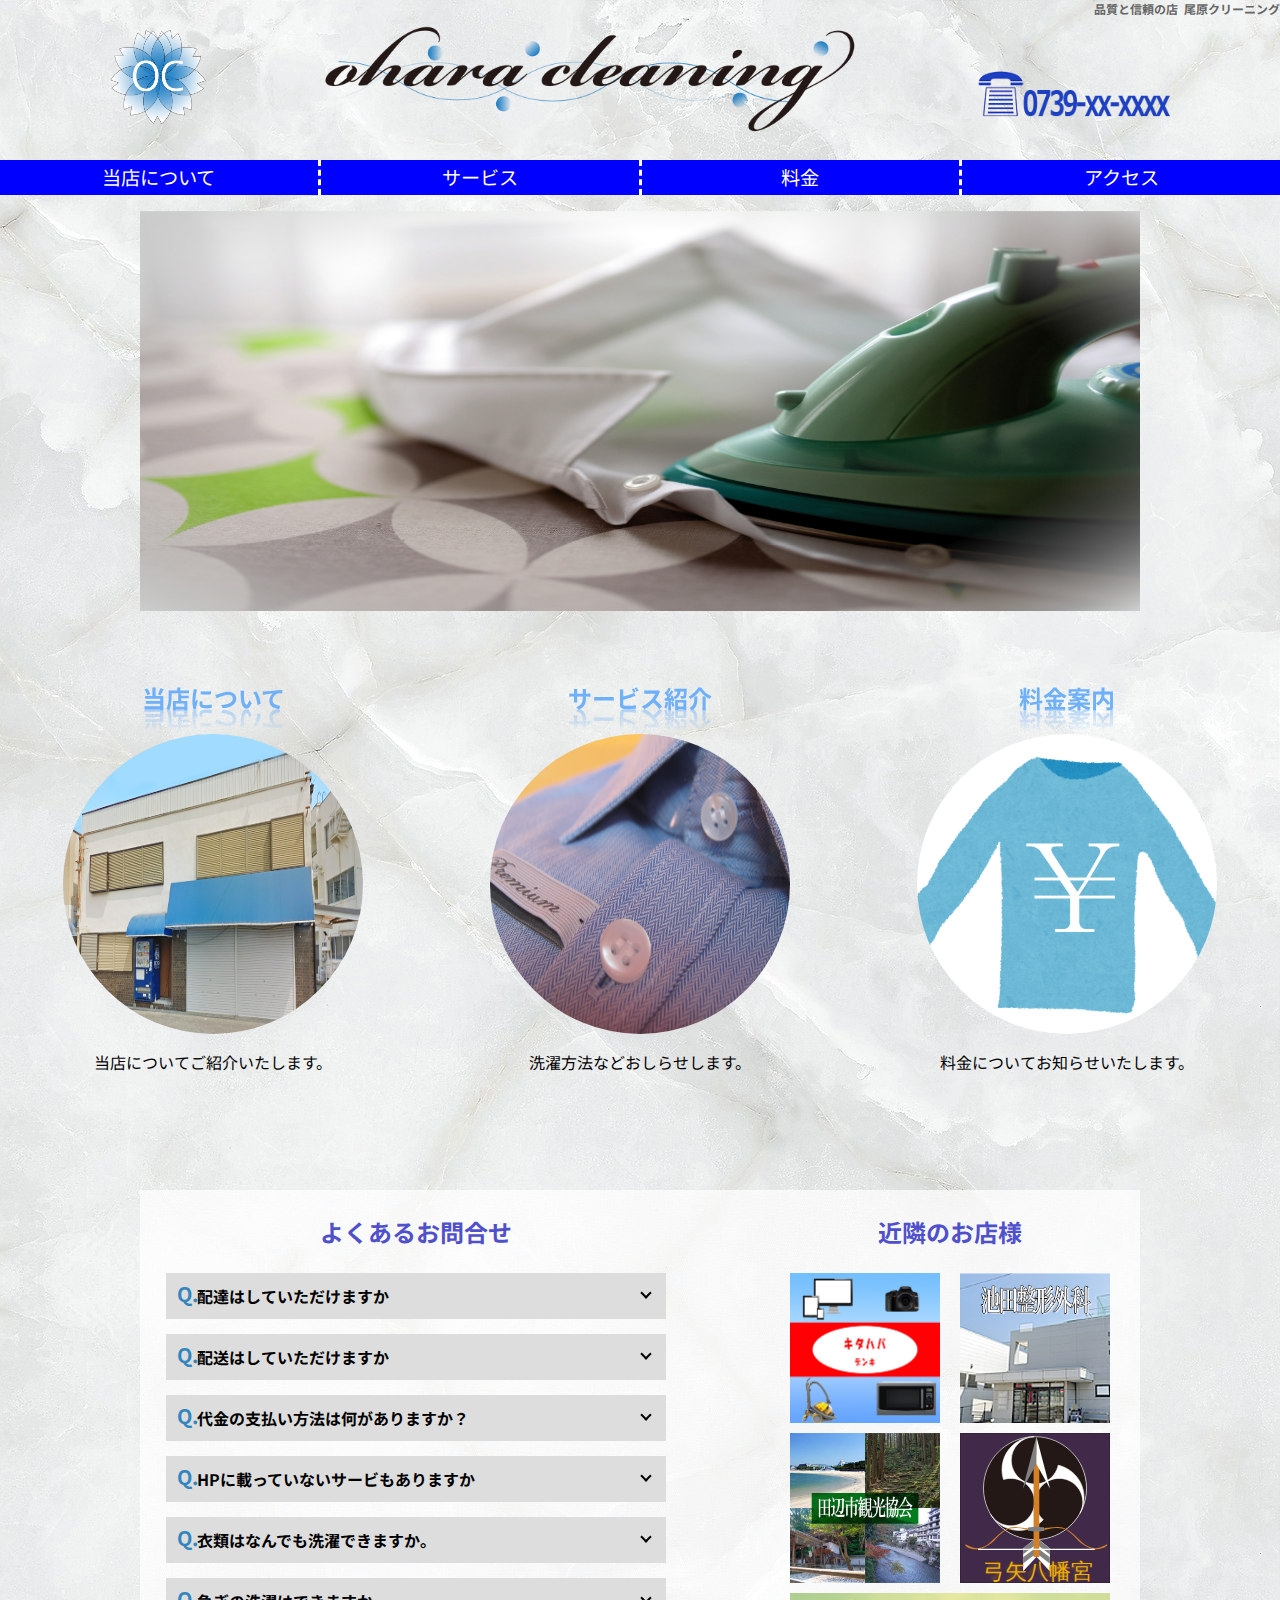
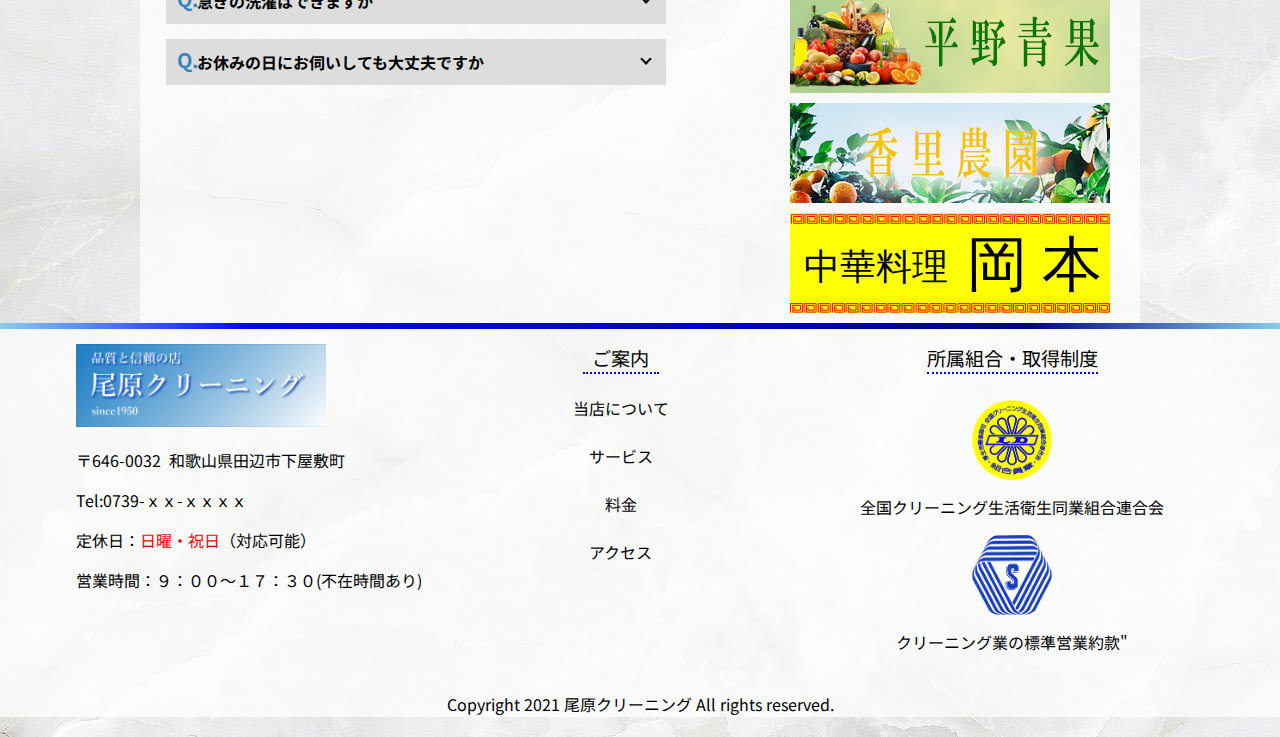
==== index.html @ 3b57af1a "Add files via upload" ====
<!DOCTYPE html>
<html lang="ja">

<head>
    <meta charset="UTF-8">
    <meta name="viewport" content="width=device-width, initial-scale=1, minimum-scale=1, maximum-scale=1, user-scalable=no">
    <title>品質と信頼の店　尾原クリーニング</title>
    <link rel="stylesheet" href="css/common.css">
    <link rel="stylesheet" href="css/common_responsive.css">
    <link rel="stylesheet" href="css/index.css">
    <link rel="stylesheet" href="css/index_responsive.css">
    <link rel="stylesheet" href="js/app.js">
    <!--フォントオサム-->
    <link href="https://use.fontawesome.com/releases/v5.6.1/css/all.css" rel="stylesheet">
    <!--グーグルフォント-->
    <link rel="preconnect" href="https://fonts.gstatic.com">
    <link href="https://fonts.googleapis.com/css2?family=Noto+Sans+JP&display=swap" rel="stylesheet">
    <!--slick-->
    <link rel="stylesheet" href="slick/slick.css">
    <link rel="stylesheet" href="slick/slick-theme.css">
</head>

<body>


    <!--トップに戻る-->
    <div id="top_page">
        <img src="img/go_top.jpg" alt="トップに戻る">
    </div>
    <!--トップに戻る 終わり-->

    <div id="container">
        <header>
            <h1>品質と信頼の店&ensp;尾原クリーニング</h1>
            <div id="main_logo_area">
                <div class="logo1">
                    <a href="index.html" class="mainlogo1"><img src="img/oharaclearning%20maku-1.png" alt="ロゴ"></a>
                </div>
                <div class="logo2">
                    <a href="index.html" class="mainlogo1"><img src="img/oharaclearning%20logo%202.png" alt="尾原クリーニング" class="mainlogo2"></a>
                </div>
                <div class="logo13">
                    <a href="tel:0739-xx-xxxx" class="mainlogo3"> <img src="img/tell11.png" alt="電話番号"></a>
                </div>
            </div>
            <div id="area">
                <nav id="main_nav">
                    <ul>
                        <li><a href="shop.html">当店について</a></li>
                        <li><a href="service.html">サービス</a></li>
                        <li><a href="payment.html">料金</a></li>
                        <li><a href="access.html">アクセス</a></li>
                    </ul>
                </nav>

                <!--             ハンバーガーメニュー-->
                <div class="toggle_btn">
                    <span></span>
                    <span></span>
                    <span></span>
                </div>
                <div id="mask"></div>
            </div>
        </header>

        <main id="main">
            <div id="slide_show">
                <img src="img/iron.jpg" alt="アイロン">
                <img src="img/4024508_s.jpg" alt="着物">
               <img src="img/shirts-591750_640.jpg" alt="シャツ">
                <img src="img/chatch.jpg" alt="キャッチ">
                <img src="img/oharaclearning%20logo%201.jpg" alt="尾原クリーニング">
            </div>
            <div id="main_area">
                <div id="main_text">
                    <!--                <p class="minilogo"><img src="img/oharaclearning%20maku-1.png" alt="ロゴ"></p>-->
                    <h2>当店について</h2>
                    <figure>
                        <a href="shop.html"><img src="img/omise.jpg" alt="外観"></a>
                        <figcaption>
                            <p>
                                当店についてご紹介いたします。
                            </p>
                        </figcaption>
                    </figure>
                </div>
                <div id="main_text">
                    <!--                <p class="minilogo"><img src="img/oharaclearning%20maku-1.png" alt="ロゴ"></p>-->
                    <h2>サービス紹介</h2>
                    <figure>
                        <a href="service.html"><img src="img/premium-991220_1920.jpg" alt="サービス内容"></a>
                        <figcaption>
                            <p>
                                洗濯方法などおしらせします。
                            </p>
                        </figcaption>
                    </figure>
                </div>
                <div id="main_text">
                    <!--                <p class="minilogo"><img src="img/oharaclearning%20maku-1.png" alt="ロゴ"></p>-->
                    <h2>料金案内</h2>
                    <figure>
                        <a href="payment.html"><img src="img/cloth_longt1.jpg" alt="料金"></a>
                        <figcaption>
                            <p>
                                料金についてお知らせいたします。
                            </p>
                        </figcaption>
                    </figure>
                </div>
            </div>

            <div id="area_news">

                
                <div id="content">

                    <div id="banner">
                       <div class="tanabenews">
                    <h3>近隣のお店様</h3>
                </div>

                        <div id="squea">
                            <div>
                                <a href="" style="margin-right: 20px"> <img src="banner/kitahaba.jpg" alt="喜多幅電気" width="150px" height="150px;"></a>
                                <a href="" style="margin-right: 20px"><img src="banner/kanko.jpg" alt="田辺市観光協会" width="150px" height="150px;"></a>
                            </div>
                            <div>
                                <a href=""> <img src="banner/ikedaseikei.jpg" alt="池田整形外科" width="150px" height="150px;"></a>
                                <a href=""><img src="banner/yumiya.svg" alt="弓矢八幡宮" width="150px" height="150px;"></a>
                            </div>
                        </div>

                        <div id="long">
                            <a href=""><img src="banner/hiranoseika.jpg" alt="平野青果" width="320px" height="100px;"></a>
                            <a href=""><img src="banner/kouri.jpg" alt="香里農園" width="320px" height="100px;"></a>
                            <a href=""><img src="banner/okamoto.svg" alt="中華料理岡本" width="320px" height="100px;"></a>
                        </div>

                    </div>

                    <div id="question">
                        <section class="sec-qa">
                            <div class="question_title">
                                <h3 class="ttl-img">よくあるお問合せ</h3>
                            </div>
                            <div class="qa-list mts">
                                <dl class="qa">
                                    <dt>配達はしていただけますか</dt>
                                    <dd>
                                        <p>配達は可能です。<br>ただし、可能地域がございますので、ご連絡にてお問合せ下さいませ。</p>
                                    </dd>
                                </dl>
                                <dl class="qa">
                                    <dt>配送はしていただけますか</dt>
                                    <dd>
                                        <p>ご依頼の方の了解がいただければ相談にて承ります。</p>
                                    </dd>
                                </dl>
                                <dl class="qa">
                                    <dt>代金の支払い方法は何がありますか？</dt>
                                    <dd>
                                        <p>原則現金にてお願いいたします。<br>遠方の方のみ相談でお振込みが可能です。</p>
                                    </dd>
                                </dl>
                                <dl class="qa">
                                    <dt>HPに載っていないサービもありますか</dt>
                                    <dd>
                                        <p>HPに載せていないサービスもございます。<br>まずはご連絡下いませ。
                                        </p>
                                    </dd>
                                </dl>
                                <dl class="qa">
                                    <dt>衣類はなんでも洗濯できますか。</dt>
                                    <dd>
                                        <p>お品物によってはできないものもございます。<br>まずはご連絡下さいませ。
                                        </p>
                                    </dd>
                                </dl>
                                <dl class="qa">
                                    <dt>急ぎの洗濯はできますか</dt>
                                    <dd>
                                        <p>お品物によってはできますが原則翌日以降のお渡しになります。<br>まずはご連絡下さいませ。
                                        </p>
                                    </dd>
                                </dl>
                                <dl class="qa">
                                    <dt>お休みの日にお伺いしても大丈夫ですか</dt>
                                    <dd>
                                        <p>可能ですが、不在時もございますので、ご連絡下さい。
                                        </p>
                                    </dd>
                                </dl>
                            </div>
                        </section>
                    </div>
                </div>

            </div>
        </main>
        <footer>
            <div id="footer_wrap">
                <div id="left_footer">
                    <img src="img/oharaclearning%20logo%201.jpg" alt="尾原クリーニング">
                    <p>〒646-0032&ensp;和歌山県田辺市下屋敷町
                    </p>
                    <p>
                        Tel:0739-ｘｘ-ｘｘｘｘ
                    </p>
                    <p>
                        定休日：<span style="color: red">日曜・祝日</span>（対応可能）
                    </p>
                    <p>
                        営業時間：９：００～１７：３０(不在時間あり)
                    </p>
                </div>
                <div id="center_footer">
                    <nav>
                        <ul>
                            <p>ご案内</p>
                            <li><a href="shop.html">当店について</a></li>
                            <li><a href="service.html">サービス</a></li>
                            <li><a href="payment.html">料金</a></li>
                            <li><a href="access.html">アクセス</a></li>
                        </ul>
                    </nav>

                </div>
                <div id="right_footer">
                    <p>所属組合・取得制度</p>
                    <figure>
                        <img src="img/yellow-mark.png" alt="全国クリーニング生活衛生同業組合連合会">
                        <figcaption>全国クリーニング生活衛生同業組合連合会</figcaption>
                    </figure>
                    <figure>
                        <img src="img/white-mark.png" alt="クリーニング業の標準営業約款">
                        <figcaption>クリーニング業の標準営業約款"</figcaption>
                    </figure>

                </div>
            </div>
            <div class="copyright">
                <p><small>Copyright 2021 尾原クリーニング All rights reserved.</small></p>
            </div>
        </footer>
        <script src="js/jquery-3.5.1.min.js"></script>
        <script src="js/app.js"></script>
        <script src="slick/slick.min.js"></script>
    </div>
</body></html>
---- css/common.css ----
@charset "UTF-8";

/*topに戻る*/
#top_page img {
    width: 100px;
    height: 100px;
    position: fixed;
    right: 30px;
    bottom: 30px;
}






body {

    margin: 0;
    padding: 0;
    background-image: url(../img/dairisekimugen.jpg);
/*
    background: background-size: auto auto;
    background-color: rgba(255, 255, 255, 1);
    background-image: repeating-linear-gradient(-45deg, transparent, transparent 5px, rgba(26, 4, 255, 0.05) 5px, rgba(26, 4, 255, 0.05) 10px);
*/

}

#container {
    width: 100%;
    height: auto;
}

header {
    width:100%;
    height: auto;
}

#main_logo_area {
    display: flex;
    justify-content: space-evenly;
    clear: both;
}

.logo1{
    transition: 0.8s;
    margin-top: 10px;
   
}


.mainlogo1 {
    width: 100px;
    height: 100px;
}

.mainlogo1 img {
    width: 100px;
    height: 100px;

}


.logo1:hover {
    transform: rotateY(360deg);
}

.logo2 a img{
    width: 550px;
    height: auto;
}

.mainlogo3 {
    width: 200px;
    pointer-events: none;
}

.mainlogo3 img {
    width: 200px;
    height: 50px;
    margin-top: 50px;
}




#main_nav ul {
    display: flex;
    justify-content: space-evenly;
    padding: 0;
}

#main_nav ul li {
    width: calc(100%/4);
    text-align: center;
    list-style-type: none;
    background-color: blue;
    border-right: dashed 3px white;
    height: 35px;
    line-height: 35px;
}

#main_nav ul li:nth-of-type(4) {
    border-right: none;
}



#main_nav ul li a {
    display: block;
    text-decoration: none;
    color: white;
    font-size: 1.2em;
}

#main_nav ul li:hover {
    background-color: white;

}

#main_nav ul li a:hover {
    color: black;
}



/*フッター*/
footer {
    width: 100%;
    background-color:rgba(255,255,255,0.7);
    border-top:6px solid;
    border-image: linear-gradient(to right,skyblue 0%,blue 20%, mediumblue 50%,darkblue 80%,skyblue 100%);
    border-image-slice: 1;
}

#footer_wrap {
    width: 100%;
    display: flex;
    flex-wrap: wrap;
    justify-content: space-around;
    /*    margin: 0 auto;*/

}

#left_footer{
     margin-top: 15px;
}

#left_footer img {
    width: 250px;
    height: auto;
}

#right_footer img {
    width: 80px;
    height: 80px;
    margin-bottom: 10px;
}

#right_footer p {
    margin: 0 10px 0 10px;
    padding: 0;
    text-align: center;
    margin-bottom: 10px;
    border-bottom: 2px blue dotted;
    font-size: 1.2em;
    display: inline-block;
}

#right_footer{
    text-align: center;
    margin-top: 15px;
}

#center_footer{
     margin-top: 15px;
}


#center_footer ul {
    text-align: center;
    padding: 0;
    margin: 0;
}

#center_footer ul p {
    margin: 0 10px 0 10px;
    padding: 0;
    font-size: 1.2em;
    margin-bottom: 10px;
    border-bottom: 2px blue dotted;
}

#center_footer ul li {
    list-style-type: none;
    line-height: 3em;

}

#center_footer ul li a {
    text-decoration: none;
    color: black;
    display: block;
}

.copyright p {
    text-align: center;
    font-size: 1.2em;
}



#center_footer ul li:hover {
    background-color: blue;

}

#center_footer ul li a:hover {
    color: white;
}

main a{
    display:flex;
}
---- css/common_responsive.css ----
@media(max-width:850px) {

    .mainlogo2 {
        width: 400px;
    }

    #footer_wrap {
        display: block;
    }

    #left_footer {
        text-align: center;
    }

    #center_footer ul p {
        display: inline-block;
    }
    #center_footer ul li {
        width: 200px;
    }
    #center_footer li{
        margin: 0 auto;
    }
}






@media(max-width:710px) {

    .mainlogo1 {
        display: none;
    }

    .mainlogo3 {
        pointer-events: auto;
    }

    #main_logo_area {
        display: block;
        text-align: center;
    }

    .mainlogo3 img {
        margin-top: 0;
    }



    /*    ハンバーガーメニュー*/


    #main_nav {
        display: block;
        position: fixed;
        top: 0;
        left: -300px;
        bottom: 0;
        width: 300px;
        background: transparent;
        overflow-x: hidden;
        overflow-y: auto;
        transition: all .5s;
        z-index: 10;
        opacity: 0;
        margin-left: -1px;
    }

    .open2 #main_nav {
        left: 0;
        opacity: 1;
    }

    #main_nav {
        padding: 20px;
    }

    #main_nav ul {
        list-style: none;
        margin: 0;
        padding: 0;
        display: block;
        background-color: blue;
        opacity: 0.5;
        width: 150px;
    }

    #main_nav ul li {
        width: 150px;
        position: relative;
        margin: 0;
        border-right: none;
    }

    #main_nav ul li a {
        font-size: 14px;
    }


    #main_nav ul li a:nth-of-type(1) {
        height: 50px;
    }




    #main_nav a {
        display: block;
        color: black;
        font-size: 14px;
        padding: 0;
        transition-duration: 0.2s;
        text-align: start;
        width: 150px;
        /*		border-bottom: 2px dotted white;*/
        margin: 2px;
    }

    #main_nav a:hover {
        background-color: white;
    }


    #main_nav {
        left: -70%;
        width: 70%;
    }

    .toggle_btn {
        display: block;
        position: fixed;
        top: 20px;
        right: 30px;
        width: 30px;
        height: 30px;
        transition: all .5s;
        cursor: pointer;
        z-index: 3;
    }

    .toggle_btn span {
        display: block;
        position: absolute;
        left: 0;
        width: 30px;
        height: 2px;
        background-color: #333;
        border-radius: 4px;
        transition: all .5s;
    }

    .toggle_btn span:nth-child(1) {
        top: 4px;
    }

    .toggle_btn span:nth-child(2) {
        top: 14px;
    }

    .toggle_btn span:nth-child(3) {
        bottom: 4px;
    }

    .open2 .toggle_btn span {
        background-color: #fff;
    }

    .open2 .toggle_btn span:nth-child(1) {
        transform: translateY(10px) rotate(-315deg);
    }

    .open2 .toggle_btn span:nth-child(2) {
        opacity: 0;
    }

    .open2 .toggle_btn span:nth-child(3) {
        transform: translateY(-10px) rotate(315deg);
    }

    #mask {
        display: none;
        transition: all .5s;
    }

    .open2 #mask {
        display: block;
        position: fixed;
        top: 0;
        left: 0;
        width: 100%;
        height: 100%;
        background: #ac6525;
        opacity: .7;
        z-index: 2;
        cursor: pointer;
    }

    .toggle_btn {
        display: block;
        position: fixed;
        top: 30px;
        right: 30px;
        width: 30px;
        height: 30px;
        transition: all .5s;
        cursor: pointer;
        z-index: 3;
    }

    .toggle_btn span {
        display: block;
        position: absolute;
        left: 0;
        width: 30px;
        height: 2px;
        background-color: blue;
        border-radius: 4px;
        transition: all .5s;
    }

    .toggle_btn span:nth-child(1) {
        top: 4px;
    }

    .toggle_btn span:nth-child(2) {
        top: 14px;
    }

    .toggle_btn span:nth-child(3) {
        bottom: 4px;
    }

    .open2 .toggle_btn span {
        background-color: blue;
    }

    .open2 .toggle_btn span:nth-child(1) {
        transform: translateY(10px) rotate(-315deg);
    }

    .open2 .toggle_btn span:nth-child(2) {
        opacity: 0;
    }

    .open2 .toggle_btn span:nth-child(3) {
        transform: translateY(-10px) rotate(315deg);
    }

    #mask {
        display: none;
        transition: all .5s;
    }

    .open2 #mask {
        display: block;
        position: fixed;
        top: 0;
        left: 0;
        width: 100%;
        height: 100%;
        background: transparent;
        opacity: .7;
        z-index: 2;
        cursor: pointer;
    }
}

/*

@media(max-width:600px){

 #main_logo_area {
        display: block;
        text-align: center;
    }

    .mainlogo3 img {
        margin-top: 0;
    }
}
*/




@media(max-width:500px) {

    .toggle_btn {
        top: 55px;
    }

}



@media(max-width:450px) {
    .mainlogo2 {
        width: 300px;
    }

    .mainlogo3 img {
        width: 150px;
    }

}

@media(max-width:350px) {
    #footer_wrap {
        font-size: 0.8em;
    }


}
---- css/index.css ----
@charset "UTF-8";

body {
    font-family: "YakuHanJP", "Noto Sans JP", "Hiragino Kaku Gothic Pro", "ヒラギノ角ゴシック Pro", Meiryo, "メイリオ", "ＭＳ Ｐゴシック", "MS PGothic", sans-serif;
}

h1 {
    width: 634px;
    text-align: right;
    margin: 0;
    padding: 0;
    float: right;
    font-size: 12px;
    color: #666;
}

/*ここまでは必ずコピペする*/




#main_nav {
    position: relative;
}

main {
    width: 100%;
    margin: 0;
    padding: 0;
}

#slide_show {
    width: 1000px;
    margin: 0 auto 50px;
}

#slide_show img {
    width: 800px;
    height: 400px;
}

#main_area {
    display: flex;
    justify-content: space-around;
}



.minilogo img {
    height: 50px;
    width: 50px;
}

h2 {
    text-align: center;
    position: relative;
    color: #6eb0f9;
    line-height: 1.4;
    -webkit-box-reflect: below -10px -webkit-linear-gradient(top, rgba(0, 0, 0, 0), rgba(0, 0, 0, 0) 10%, rgba(0, 0, 0, 0.6));
}

#main_text a img {
    width: 300px;
    height: 300px;
    border-radius: 50% 50%;
    text-align: center;
    margin: 0 auto;
}

figcaption p {
    text-align: center;
    /*    margin-left: 30px*/
}

#main_text a img:hover {
    transition: 0.5s;
    transform: translate(0px, -20px);
}


#area_news {
    width: 1000px;
    height: auto;
    display: block;
    box-sizing: border-box;
    margin: 0 auto;
    background-color: rgba(255, 255, 255, .7);
}

#content{
    display: flex;
    justify-content: space-between;
    flex-flow: row-reverse;
    margin-top: 100px;
}

#banner {
    width: 350px;
    text-align: end;
}

#squea {
    display: flex;
}

#squea a {
    width: 150px;
    height: 150px;
    margin-bottom: 10px;
}

#banner a:hover {
    opacity: 0.5;
}


#long a {
    margin-bottom: 10px;
}

.tanabenews h3{
    font-size: 1.5em;
    width: 320px;
    text-align: center;
    color: #5050CC;
}


/*問い合わせ*/


.sec-qa {
	margin-bottom: 40px;
    margin-left: 26px;
}

div.qa-list {
	width:500px;
	margin: 0 auto;
}

.qa-list dl {
	position: relative;
	margin: 15px 0 0;
	cursor: pointer;
	border: 1px solid #DDD;
}

.qa-list dl:first-child {
	margin-top: 0;
}

.qa-list dl::after {
	position: absolute;
	top: 15px;
	right: 15px;
	display: block;
	width: 6px;
	height: 6px;
	margin: auto;
	content: '';
	transform: rotate(135deg);
	border-top: 2px solid #000;
	border-right: 2px solid #000;
}

.qa-list .open::after {
	transform: rotate(-45deg);
}

.qa-list dl dt {
	position: relative;
	margin: 0;
	padding: 10px 10px 10px 30px;
	font-weight: bold;
	background: #DDD;
}

.qa-list dl dt::before {
	font-size: 20px;
	line-height: 1;
	position: absolute;
	top: 10px;
	left: 10px;
	display: block;
	content: 'Q.';
	color: #3285bf;
}

.qa-list dl dd::before {
	font-size: 20px;
	line-height: 1;
	position: absolute;
    top:0px;
	left: 18px;
	display: block;
/*	content: 'A.';*/
	font-weight: bold;
	color: #f00;
}

.qa-list dl dd {
	position: relative;
	margin: 0;
	padding: 15px 15px 15px 15px;
    
}

.qa-list dl dd p {
	margin: 30px 0 0;
    line-height: 2em;
}

.qa-list dl dd p:first-child {
	margin-top: 0;
}

.question_title h3{
    font-size: 1.5em;
    width: 500px;
    text-align: center;
    color: #5050CC;
}
---- css/index_responsive.css ----
@charset "UTF-8";

@media(max-width:1050px) {
    #main_text a img {
        width: 200px;
        height: 200px;
    }

    #banner {
        margin: 0 auto;
    }

    #slide_show {
        width: 750px;
    }

    #content {
        display: block;
        margin: 0 auto;
    }

    #squea {
        justify-content: center;
    }

    #main a {
        justify-content: center;
    }

    #main_area {
        display: block;
    }

    #main_area img {
        width: 300px;
        height: 300px;
    }

    .question_title h3 {
        width: auto;
    }

    #area_news {
        width: auto;
    }
}

@media(max-width:750px) {
    #slide_show {
        width: 550px;
    }

    @media(max-width:710px) {

        #slide_show {
            margin-top: -150px;
        }

    }

    @media(max-width:550px) {
        #slide_show {
            width: 300px;
            height: 200px;
        }

        #slide_show img {
            width: 300px;
            height: 200px;
        }

        div.qa-list {
            width: 300px;
        }
        .sec-qa{
            margin-left: auto;
        }
    }
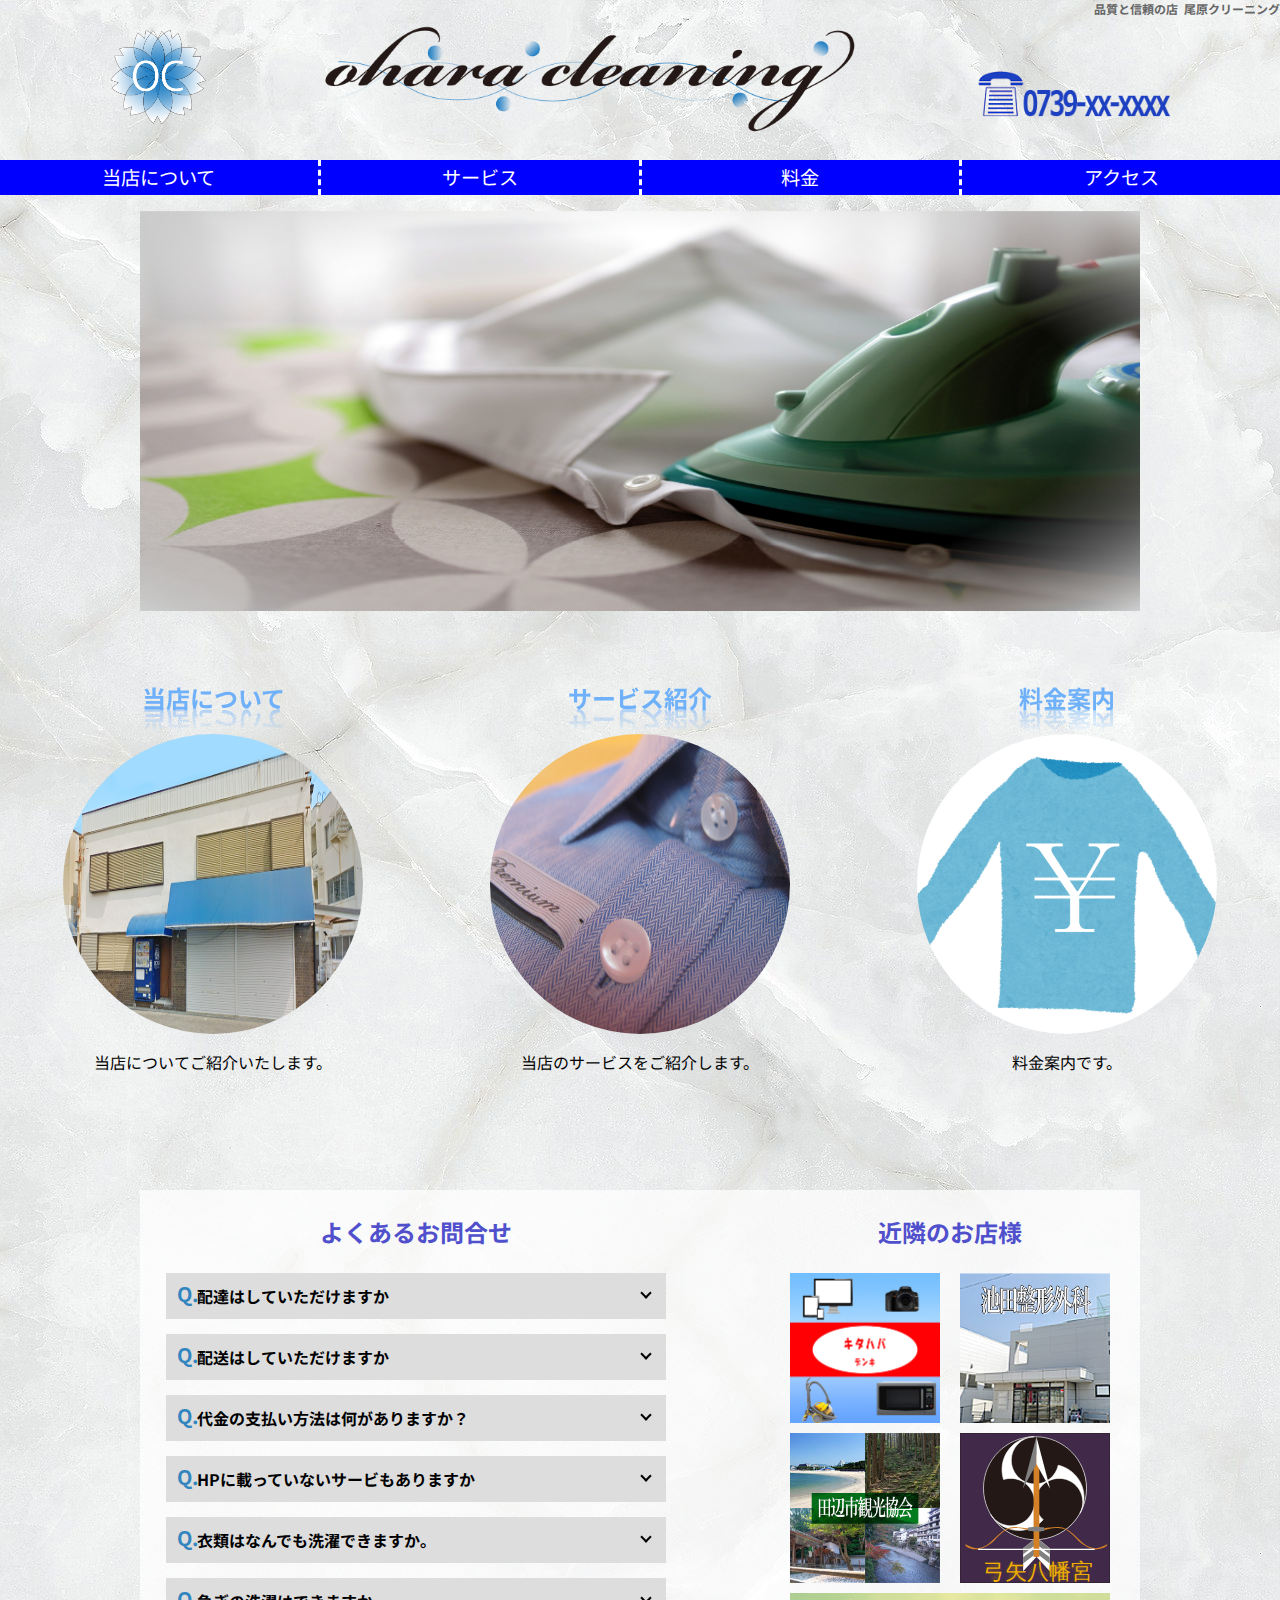
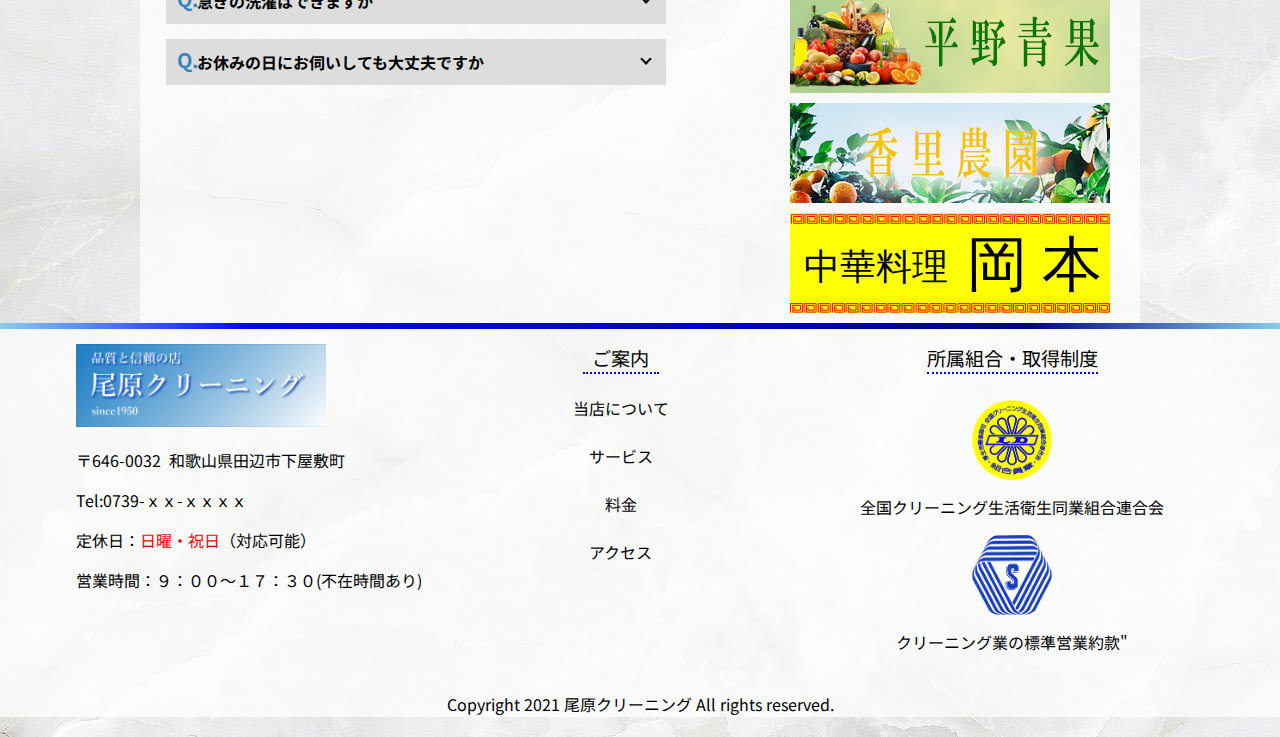
==== commit 7238858f: "Add files via upload" ====
--- a/index.html
+++ b/index.html
@@ -37,7 +37,7 @@
                     <a href="index.html" class="mainlogo1"><img src="img/oharaclearning%20maku-1.png" alt="ロゴ"></a>
                 </div>
                 <div class="logo2">
-                    <a href="index.html" class="mainlogo1"><img src="img/oharaclearning%20logo%202.png" alt="尾原クリーニング" class="mainlogo2"></a>
+                    <a href="index.html" class="mainlogo2"><img src="img/oharaclearning%20logo%202.png" alt="尾原クリーニング" class="mainlogo2"></a>
                 </div>
                 <div class="logo13">
                     <a href="tel:0739-xx-xxxx" class="mainlogo3"> <img src="img/tell11.png" alt="電話番号"></a>
@@ -91,7 +91,7 @@
                         <a href="service.html"><img src="img/premium-991220_1920.jpg" alt="サービス内容"></a>
                         <figcaption>
                             <p>
-                                洗濯方法などおしらせします。
+                                当店のサービスをご紹介します。
                             </p>
                         </figcaption>
                     </figure>
@@ -103,7 +103,7 @@
                         <a href="payment.html"><img src="img/cloth_longt1.jpg" alt="料金"></a>
                         <figcaption>
                             <p>
-                                料金についてお知らせいたします。
+                            料金案内です。
                             </p>
                         </figcaption>
                     </figure>
--- a/css/common.css
+++ b/css/common.css
@@ -66,6 +66,10 @@
     transform: rotateY(360deg);
 }
 
+.logo2 a{
+        width:550px;
+}
+
 .logo2 a img{
     width: 550px;
     height: auto;
--- a/css/common_responsive.css
+++ b/css/common_responsive.css
@@ -1,7 +1,10 @@
 @media(max-width:850px) {
 
-    .mainlogo2 {
+    .logo2 a{
         width: 400px;
+    }
+    .logo2 a img{
+        width: 300px;
     }
 
     #footer_wrap {
@@ -35,7 +38,7 @@
     }
 
     .mainlogo3 {
-        pointer-events: auto;
+       
     }
 
     #main_logo_area {
@@ -296,7 +299,10 @@
 
 
 @media(max-width:450px) {
-    .mainlogo2 {
+    .logo2 a{
+        width: 300px;
+    }
+    .logo2 a img{
         width: 300px;
     }
 
